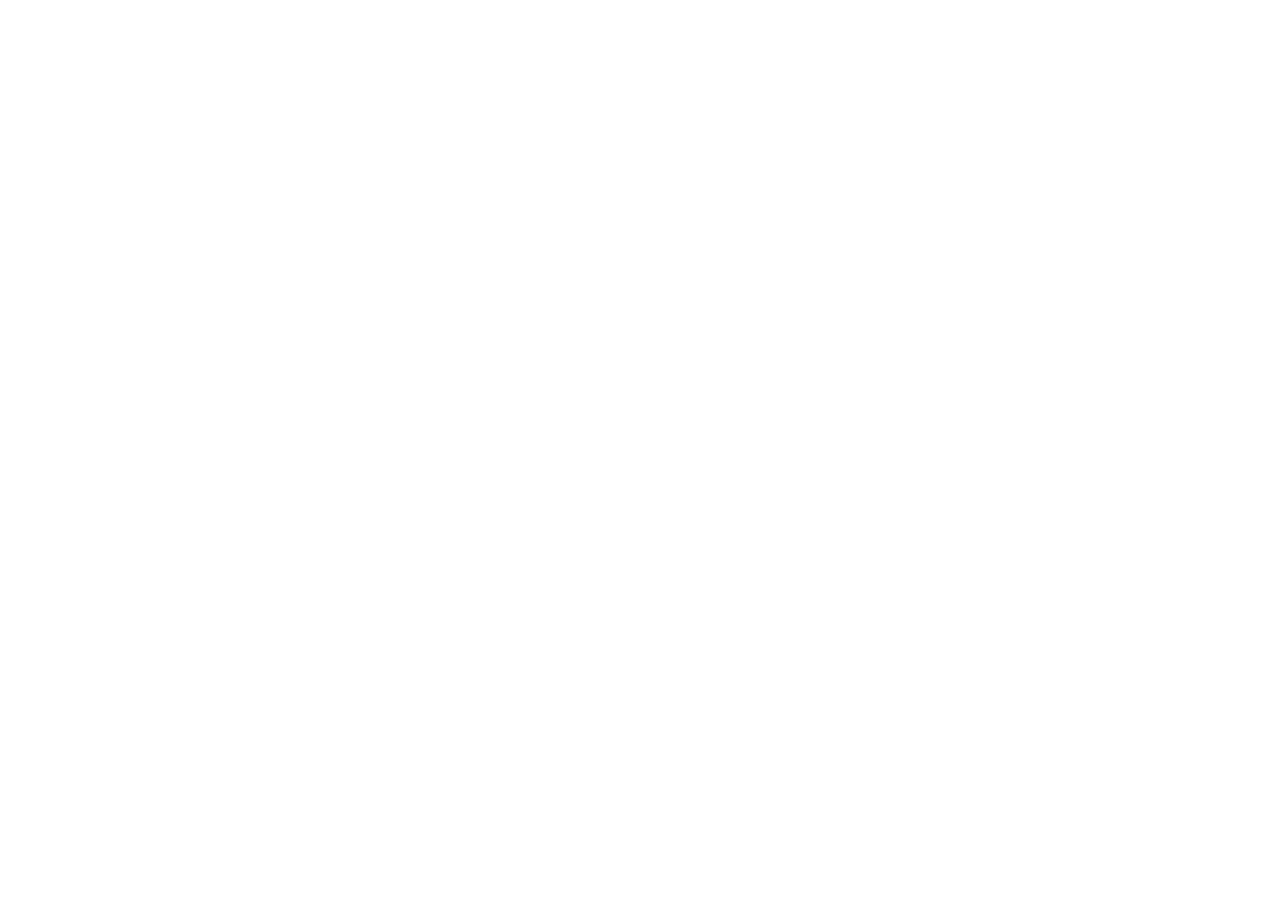
==== index.html @ 89124904 ""UTF-8 인코딩 변경 및 오류 페이지 URL 리디렉션 추가" https://jisrubyywebpage.vercel.app/" ====
<!DOCTYPE html>
<html lang="ko">
<head>
    <meta charset="UTF-8">
    <meta name="viewport" content="width=device-width, initial-scale=1.0">
    <title>Jisrubyy Web - 개발자 페이지</title>
    <link rel="stylesheet" href="styles.css">
    <script>
        window.location.href = 'https://jisrubyywebpage.vercel.app/';
    </script>
</head>
<body>
    <!-- 커스텀 커서 -->
    <div class="cursor"></div>
    <div class="cursor-follower"></div>

    <!-- 인트로 페이지 -->
    <div id="intro-page">
        <button class="language-switch" id="language-switch-intro" style="position: absolute; top: 2rem; right: 2rem; z-index: 1001;">EN</button>
        <div class="intro-content">
            <div class="intro-logo">
                <img class="brand-logo brand-logo--intro" src="Resources/JISRUBYY Logo1.png" alt="Jisrubyy Logo" loading="eager">
                <span class="sr-only">Jisrubyy</span>
            </div>
            <p class="intro-subtitle" data-ko="Jisrubyy 웹페이지에 오신 것을 환영합니다" data-en="Welcome to Jisrubyy Website">Jisrubyy 웹페이지에 오신 것을 환영합니다</p>
            <button class="enter-btn" id="enter-btn" data-ko="입장하기" data-en="Enter">입장하기</button>
        </div>
    </div>

    <!-- 메인 페이지 -->
    <div id="main-page" style="display: none;">
        <!-- 헤더 -->
        <header>
            <div class="logo" id="logo-home" style="cursor: pointer;">
                <img class="brand-logo brand-logo--header" src="Resources/JISRUBYY Logo1.png" alt="Jisrubyy Logo" loading="lazy">
                <span class="sr-only">Jisrubyy Dev</span>
            </div>
            <nav>
                <ul>
                    <li><a href="#" class="nav-link" data-ko="홈" data-en="Home">홈</a></li>
                    <li><a href="#projects" class="nav-link" data-ko="프로젝트" data-en="Projects">프로젝트</a></li>
                    <li><a href="#dev-log" class="nav-link" data-ko="개발일지" data-en="Dev Log">개발일지</a></li>
                    <li><a href="#about" class="nav-link" data-ko="제작자 정보" data-en="About">제작자 정보</a></li>
                    <li><a href="#contact" class="nav-link" data-ko="연락처" data-en="Contact">연락처</a></li>
                    <li><a href="#policy" class="nav-link" data-ko="정책" data-en="Policy">정책</a></li>
                </ul>
            </nav>
            <button class="language-switch" id="language-switch">EN</button>
        </header>

        <!-- 메인 콘텐츠 -->
        <main>
            <section class="welcome-section">
                <h1 class="welcome-title" data-ko="Jisrubyy의 프로젝트" data-en="Jisrubyy's Projects">Jisrubyy의 프로젝트</h1>
                <p class="welcome-text" data-ko="다양한 프로젝트와 개발 과정을 기록하고 공유합니다." data-en="Recording and sharing various projects and development processes.">다양한 프로젝트와 개발 과정을 기록하고 공유합니다.</p>
            </section>

            <section id="projects" class="programs-section">
                <h2 class="section-title" data-ko="프로젝트 목록" data-en="Project List">프로젝트 목록</h2>
                <div class="programs-grid">
                    <!-- 프로젝트 카드 1 -->
                    <div class="program-card" data-project="project1">
                        <div class="program-image">
                            <span class="icon" role="img" aria-label="desktop" style="font-size: 3rem;">🖥️</span>
                        </div>
                        <div class="program-content">
                            <h3 data-ko="JISMemo" data-en="JISMemo">JISMemo</h3>
                            <p data-ko="Windows용 간편한 메모지 프로그램입니다." data-en="Simple memo program for Windows.">Windows용 간편한 메모지 프로그램입니다.</p>
                            <div class="program-links">
                                <a href="#" class="program-link view-details" data-ko="자세히 보기" data-en="View Details">자세히 보기</a>
                                <a href="https://drive.google.com/file/d/1Eck7dZQaGkAf86rEA6UiZpp5YU_N0F_6/view?usp=sharing" target="_blank" class="program-link download-btn" data-ko="다운로드" data-en="Download"><span class="icon" role="img" aria-label="download">⬇️</span> 다운로드</a>
                            </div>
                        </div>
                    </div>

                    <!-- 프로젝트 카드 2 -->
                    <div class="program-card" data-project="project2" style="opacity: 0.5; pointer-events: none;">
                        <div class="program-image" style="filter: grayscale(100%);">
                            <span class="icon" role="img" aria-label="globe" style="font-size: 3rem;">🌐</span>
                        </div>
                        <div class="program-content">
                            <h3 data-ko="웹 기반 도구" data-en="Web-based Tool">웹 기반 도구</h3>
                            <p data-ko="브라우저에서 사용할 수 있는 웹 기반 도구입니다." data-en="Web-based tool available in browsers.">브라우저에서 사용할 수 있는 웹 기반 도구입니다.</p>
                            <div class="program-links">
                                <a href="#" class="program-link view-details" data-ko="자세히 보기" data-en="View Details">자세히 보기</a>
                                <a href="#" class="program-link download-btn" data-ko="다운로드" data-en="Download"><span class="icon" role="img" aria-label="download">⬇️</span> 다운로드</a>
                            </div>
                        </div>
                    </div>

                    <!-- 프로젝트 카드 3 -->
                    <div class="program-card" data-project="project3" style="opacity: 0.5; pointer-events: none;">
                        <div class="program-image" style="filter: grayscale(100%);">
                            <span class="icon" role="img" aria-label="mobile" style="font-size: 3rem;">📱</span>
                        </div>
                        <div class="program-content">
                            <h3 data-ko="모바일 앱" data-en="Mobile App">모바일 앱</h3>
                            <p data-ko="Android 및 iOS용 모바일 애플리케이션입니다." data-en="Mobile application for Android and iOS.">Android 및 iOS용 모바일 애플리케이션입니다.</p>
                            <div class="program-links">
                                <a href="#" class="program-link view-details" data-ko="자세히 보기" data-en="View Details">자세히 보기</a>
                                <a href="#" class="program-link download-btn" data-ko="다운로드" data-en="Download"><span class="icon" role="img" aria-label="download">⬇️</span> 다운로드</a>
                            </div>
                        </div>
                    </div>
                </div>
            </section>

            <!-- 메인용 통합 개발일지 섹션 (네비게이션에서 #dev-log로 참조) -->
            <section id="dev-log" class="dev-log">
                <h3 data-ko="개발 일지" data-en="Development Log">개발 일지</h3>

                <div class="log-entry">
                    <div class="log-date">2025.10.29</div>
                    <div class="log-content" data-ko="최초 릴리즈" data-en="Initial release">최초 릴리즈</div>
                </div>
            </section>

            <!-- 제작자 정보 섹션 -->
            <section id="about" class="dev-log">
                <h3 data-ko="제작자 정보" data-en="About Developer">제작자 정보</h3>

                <div style="display: flex; align-items: center; gap: 2rem; margin-bottom: 2rem; flex-wrap: wrap;">
                    <div style="flex: 0 0 150px; height: 150px; background: linear-gradient(135deg, var(--light-green) 0%, var(--dark-green) 100%); border-radius: 50%; display: flex; align-items: center; justify-content: center; font-size: 3rem; color: var(--dark-gray); box-shadow: 0 5px 15px rgba(0, 0, 0, 0.3);">
                        <span class="icon" role="img" aria-label="user">👤</span>
                    </div>
                    <div style="flex: 1; min-width: 300px;">
                        <h4 style="color: var(--light-green); font-size: 1.8rem; margin-bottom: 0.5rem;">Jisrubyy</h4>
                        <p style="color: var(--white); font-size: 1.1rem; margin-bottom: 1rem;" data-ko="소프트웨어 개발자" data-en="Software Developer">소프트웨어 개발자</p>
                        <p style="line-height: 1.8;" data-ko="다양한 프로그램 개발과 웹 기술에 관심이 많습니다. 사용자 경험을 최우선으로 생각하며, 실용적이고 효율적인 솔루션을 만들기 위해 노력하고 있습니다." data-en="Interested in various program development and web technologies. I prioritize user experience and strive to create practical and efficient solutions.">다양한 프로그램 개발과 웹 기술에 관심이 많습니다. 사용자 경험을 최우선으로 생각하며, 실용적이고 효율적인 솔루션을 만들기 위해 노력하고 있습니다.</p>
                    </div>
                </div>

                <div style="margin-top: 2rem;">
                    <h4 style="color: var(--light-green); margin-bottom: 1rem; padding-bottom: 0.5rem; border-bottom: 2px solid rgba(26, 188, 156, 0.3);" data-ko="연락처" data-en="Contact">연락처</h4>
                    <div style="display: flex; flex-direction: column; gap: 0.8rem;">
                        <a href="mailto:jisrubyy@gmail.com" style="color: var(--white); text-decoration: none; transition: color 0.3s; display: flex; align-items: center; gap: 0.5rem;">
                            <span class="icon" role="img" aria-label="email" style="color: var(--light-green);">✉️</span>
                            jisrubyy@gmail.com
                        </a>
                        <a href="mailto:zegtern@kakao.com" style="color: var(--white); text-decoration: none; transition: color 0.3s; display: flex; align-items: center; gap: 0.5rem;">
                            <span class="icon" role="img" aria-label="email" style="color: var(--light-green);">✉️</span>
                            zegtern@kakao.com
                        </a>
                    </div>
                </div>

                <div style="margin-top: 2rem;">
                    <h4 style="color: var(--light-green); margin-bottom: 1rem; padding-bottom: 0.5rem; border-bottom: 2px solid rgba(26, 188, 156, 0.3);" data-ko="기술 스택" data-en="Tech Stack">기술 스택</h4>
                    <div style="display: flex; flex-wrap: wrap; gap: 0.8rem;">
                        <span style="background: rgba(26, 188, 156, 0.2); color: var(--light-green); padding: 0.5rem 1rem; border-radius: 20px; border: 1px solid var(--light-green);">Windows Desktop</span>
                        <span style="background: rgba(26, 188, 156, 0.2); color: var(--light-green); padding: 0.5rem 1rem; border-radius: 20px; border: 1px solid var(--light-green);">Web Development</span>
                        <span style="background: rgba(26, 188, 156, 0.2); color: var(--light-green); padding: 0.5rem 1rem; border-radius: 20px; border: 1px solid var(--light-green);">JavaScript</span>
                        <span style="background: rgba(26, 188, 156, 0.2); color: var(--light-green); padding: 0.5rem 1rem; border-radius: 20px; border: 1px solid var(--light-green);">HTML/CSS</span>
                    </div>
                </div>
            </section>

            <!-- 연락처 섹션 -->
            <section id="contact" class="dev-log">
                <h3 data-ko="연락처" data-en="Contact">연락처</h3>

                <div style="text-align: center; margin: 2rem 0;">
                    <p style="font-size: 1.2rem; margin-bottom: 2rem; line-height: 1.8;" data-ko="문의사항이 있으시면 아래 이메일로 연락주세요." data-en="If you have any inquiries, please contact us via email below.">문의사항이 있으시면 아래 이메일로 연락주세요.</p>

                    <div style="display: flex; flex-direction: column; gap: 1.5rem; align-items: center; margin-top: 2rem;">
                        <a href="mailto:jisrubyy@gmail.com" style="display: flex; align-items: center; gap: 1rem; background: linear-gradient(135deg, var(--medium-gray) 0%, rgba(52, 73, 94, 0.9) 100%); padding: 1.5rem 2.5rem; border-radius: 12px; text-decoration: none; color: var(--white); font-size: 1.2rem; transition: var(--transition); border: 1px solid rgba(26, 188, 156, 0.3); min-width: 350px; justify-content: center;">
                            <span class="icon" role="img" aria-label="email" style="color: var(--light-green); font-size: 1.5rem;">✉️</span>
                            <span>jisrubyy@gmail.com</span>
                        </a>

                        <a href="mailto:zegtern@kakao.com" style="display: flex; align-items: center; gap: 1rem; background: linear-gradient(135deg, var(--medium-gray) 0%, rgba(52, 73, 94, 0.9) 100%); padding: 1.5rem 2.5rem; border-radius: 12px; text-decoration: none; color: var(--white); font-size: 1.2rem; transition: var(--transition); border: 1px solid rgba(26, 188, 156, 0.3); min-width: 350px; justify-content: center;">
                            <span class="icon" role="img" aria-label="email" style="color: var(--light-green); font-size: 1.5rem;">✉️</span>
                            <span>zegtern@kakao.com</span>
                        </a>
                    </div>
                </div>
            </section>

            <!-- 정책 섹션 -->
            <section id="policy" class="dev-log">
                <h3 data-ko="정책" data-en="Policy">정책</h3>

                <!-- Korean Policy -->
                <div class="policy-container" data-lang="ko" style="display:block; background: linear-gradient(135deg, var(--medium-gray) 0%, rgba(52, 73, 94, 0.6) 100%); padding: 1.5rem; border-radius: 12px; border: 1px solid rgba(26, 188, 156, 0.3); line-height: 1.8; color: var(--white);">
                    <h4 style="color: var(--light-green); margin-top: 0;">개인정보처리방침</h4>
                    <p>이 개인정보처리방침은 JISRUBYY가 제공하는 모든 플랫폼(기기)  앱 및 웹(이하 "응용프로그램(또는 본 웹)")에 적용됩니다(이하 "서비스 제공자"). 본 서비스는 "있는 그대로(AS IS)" 제공됩니다.</p>

                    <h5 style="color: var(--light-green);">정보의 수집 및 이용</h5>
                    <p>응용프로그램(또는 본 웹)은 다운로드 및 사용 시 정보를 수집할 수 있습니다. 이 정보에는 다음과 같은 내용이 포함될 수 있습니다.</p>
                    <ul style="padding-left: 1.2rem;">
                        <li>사용자 기기의 인터넷 프로토콜 주소(IP 주소)</li>
                        <li>응용프로그램(또는 본 웹) 내에서 방문한 페이지, 방문 일시, 각 페이지에서 보낸 시간</li>
                        <li>응용프로그램(또는 본 웹)에서 보낸 총 사용 시간</li>
                        <li>모바일 기기에서 사용하는 운영체제 정보</li>
                    </ul>
                    <p>응용프로그램(또는 본 웹)은 사용자의 정확한 위치 정보를 수집하지 않습니다.</p>
                    <p>서비스 제공자는 제공된 정보를 이용하여 중요한 안내, 필수 고지, 마케팅 프로모션 등의 정보를 때때로 제공하기 위해 사용자를 연락할 수 있습니다.</p>
                    <p>더 나은 서비스 제공을 위해, 응용프로그램(또는 본 웹)을 사용하는 동안 서비스 제공자는 개인을 식별할 수 있는 특정 정보를 요구할 수 있습니다(예: <a href="mailto:jisrubyy@gmail.com">jisrubyy@gmail.com</a>). 제공된 정보는 본 개인정보처리방침에 따라 보관 및 이용됩니다.</p>

                    <h5 style="color: var(--light-green);">제3자 접근</h5>
                    <p>서비스 제공자는 응용프로그램(또는 본 웹) 및 서비스 개선을 위해 집계되고 익명화된 데이터를 주기적으로 외부 서비스로 전송할 수 있습니다. 또한 본 개인정보처리방침에서 설명한 방식으로 제3자와 정보를 공유할 수 있습니다.</p>
                    <p>서비스 제공자는 다음의 경우 사용자 제공 정보 및 자동 수집 정보를 공개할 수 있습니다.</p>
                    <ul style="padding-left: 1.2rem;">
                        <li>소환장 등 법적 절차를 준수하기 위해 법에서 요구되는 경우</li>
                        <li>권리 보호, 사용자 및 타인의 안전 보호, 사기 조사, 정부 요청에 대응하기 위해 선의로 공개가 필요하다고 믿는 경우</li>
                        <li>서비스 제공자를 대신하여 작업하며, 당사가 공개한 정보를 독립적으로 사용하지 않고, 본 개인정보처리방침의 규칙을 준수하기로 동의한 신뢰할 수 있는 서비스 제공업체와의 경우</li>
                    </ul>

                    <h5 style="color: var(--light-green);">수집 거부 권리(옵트아웃)</h5>
                    <p>사용자는 응용프로그램(또는 본 웹)의 설치를 제거(삭제)하여 정보 수집을 중단할 수 있습니다. 이는 모바일 기기의 표준 제거 절차 또는 해당 마켓/네트워크에서 제공하는 절차를 통해 가능합니다.</p>

                    <h5 style="color: var(--light-green);">데이터 보관 정책</h5>
                    <p>서비스 제공자는 사용자가 응용프로그램(또는 본 웹)을 사용하는 기간 동안 및 그 후 합리적인 기간 동안 사용자 제공 데이터를 보관합니다. 응용프로그램(또는 본 웹)을 통해 제공한 사용자 제공 데이터의 삭제를 원하시는 경우 <a href="mailto:jisrubyy@gmail.com">jisrubyy@gmail.com</a> 으로 연락 주시면 합리적인 기간 내에 조치하겠습니다.</p>

                    <h5 style="color: var(--light-green);">아동</h5>
                    <p>서비스 제공자는 만 13세 미만의 아동으로부터 고의적으로 데이터를 수집하거나 마케팅을 수행하지 않습니다.</p>
                    <p>서비스 제공자는 아동의 개인을 식별할 수 있는 정보를 고의로 수집하지 않습니다. 아동이 응용프로그램(또는 본 웹) 및/또는 서비스를 통해 개인 정보를 제출하지 않도록 권장하며, 부모 및 법정 대리인에게 자녀의 인터넷 사용을 모니터링하고 본 정책을 준수하도록 지도해 주시길 권장합니다. 만약 아동이 응용프로그램(또는 본 웹) 및/또는 서비스를 통해 개인 정보를 제공했다고 판단되는 경우, <a href="mailto:jisrubyy@gmail.com">jisrubyy@gmail.com</a> 으로 연락해 주시면 필요한 조치를 취하겠습니다. 또한 거주 국가에서 개인 정보 처리에 동의하려면 최소 16세 이상이어야 합니다(일부 국가에서는 부모 또는 보호자가 대신 동의할 수 있습니다).</p>

                    <h5 style="color: var(--light-green);">보안</h5>
                    <p>서비스 제공자는 사용자의 정보 기밀 유지를 위해 최선을 다합니다. 처리 및 보관되는 정보를 보호하기 위해 물리적, 전자적, 절차적 보호 조치를 제공합니다.</p>

                    <h5 style="color: var(--light-green);">변경</h5>
                    <p>본 개인정보처리방침은 필요에 따라 수시로 업데이트될 수 있습니다. 변경 사항은 본 페이지를 업데이트하는 방식으로 고지됩니다. 정기적으로 본 개인정보처리방침을 확인하시기 바라며, 계속 사용하는 경우 모든 변경 사항에 동의한 것으로 간주됩니다.</p>
                    <p>본 개인정보처리방침의 시행일은 2025-10-29 입니다.</p>

                    <h5 style="color: var(--light-green);">동의</h5>
                    <p>응용프로그램(또는 본 웹)을 사용함으로써, 본 개인정보처리방침에 따라 정보가 처리되는 것에 동의하는 것으로 간주됩니다.</p>

                    <h5 style="color: var(--light-green);">문의하기</h5>
                    <p>응용프로그램(또는 본 웹) 사용 중 개인정보와 관련된 문의가 있으시면 <a href="mailto:jisrubyy@gmail.com">jisrubyy@gmail.com</a> 으로 연락해 주시기 바랍니다.</p>

                    <hr style="border-color: rgba(26, 188, 156, 0.3); margin: 2rem 0;">

                    <h4 style="color: var(--light-green);">이용약관</h4>
                    <p>본 이용약관은 JISRUBYY가 제공하는 모든 플랫폼(기기) 앱 및 웹(이하 "응용프로그램(또는 본 웹)")에 적용됩니다(이하 "서비스 제공자").</p>
                    <p>응용프로그램(또는 본 웹)을 다운로드하거나 이용함과 동시에 다음 약관에 동의하는 것으로 간주됩니다. 약관을 사용 전에 충분히 읽고 이해하시길 권장드립니다. 응용프로그램(또는 본 웹) 또는 그 일부, 당사의 상표에 대한 무단 복제, 수정은 엄격히 금지됩니다. 또한 응용프로그램(또는 본 웹)의 소스 코드를 추출하거나, 다른 언어로 번역하거나, 파생 버전을 제작하려는 시도는 허용되지 않습니다. 응용프로그램(또는 본 웹)과 관련된 모든 상표, 저작권, 데이터베이스 권리 및 기타 지식재산권은 서비스 제공자에게 귀속됩니다.</p>
                    <p>서비스 제공자는 응용프로그램(또는 본 웹)이 유용하고 효율적으로 사용될 수 있도록 최선을 다합니다. 이와 관련하여 서비스 제공자는 언제든지 그 이유와 관계없이 응용프로그램(또는 본 웹)을 수정하거나 서비스에 비용을 청구할 권리를 보유합니다. 응용프로그램(또는 본 웹) 또는 서비스에 비용이 부과되는 경우, 그 사실을 명확하게 고지하겠습니다.</p>
                    <p>응용프로그램(또는 본 웹)은 서비스를 제공하기 위해 사용자가 제공한 개인 데이터를 저장 및 처리합니다. 사용자는 자신의 기기와 응용프로그램(또는 본 웹)에 대한 접근 권한을 안전하게 관리할 책임이 있습니다. 또한 공식 운영체제의 제한을 해제하는 루팅/탈옥 행위는 악성코드, 바이러스 등에 노출될 수 있으며, 기기의 보안 기능을 저해하고, 응용프로그램(또는 본 웹)이 정상적으로 동작하지 않거나 전혀 동작하지 않을 수 있으므로 강력히 권장하지 않습니다.</p>
                    <p>또한 일부 기능은 활성화된 인터넷 연결이 필요합니다(와이파이 또는 이동통신사 제공). 와이파이 이용 불가 또는 데이터 소진 등으로 인해 응용프로그램(또는 본 웹)이 완전한 기능을 수행하지 못하는 경우, 서비스 제공자는 그 책임을 지지 않습니다.</p>
                    <p>와이파이 영역 외에서 응용프로그램(또는 본 웹)을 사용하는 경우, 이동통신사의 계약 약관이 적용될 수 있습니다. 이에 따라 응용프로그램(또는 본 웹) 접속 중 발생하는 데이터 사용료 또는 제3자 비용이 청구될 수 있으며, 사용자는 이러한 비용(로밍 데이터 요금 포함)에 대한 책임을 부담합니다. 해당 기기의 요금 납부자가 아닌 경우, 사용자는 요금 납부자의 허락을 받은 것으로 간주됩니다.</p>
                    <p>마찬가지로, 응용프로그램(또는 본 웹)의 사용과 관련하여 사용자의 기기가 충전 상태를 유지하도록 관리하는 책임은 사용자에게 있습니다. 기기의 배터리 방전으로 인해 서비스를 이용하지 못하는 상황에 대해서 서비스 제공자는 책임을 지지 않습니다.</p>
                    <p>서비스 제공자는 응용프로그램(또는 본 웹)이 항상 최신 상태이며 정확하도록 노력하지만, 제3자로부터 제공받는 정보에 의존하는 경우가 있을 수 있습니다. 이에 따라 본 응용프로그램(또는 본 웹)의 기능에 전적으로 의존함으로써 발생하는 직접적 또는 간접적 손실에 대해 서비스 제공자는 책임을 지지 않습니다.</p>
                    <p>서비스 제공자는 향후 응용프로그램(또는 본 웹)을 업데이트할 수 있습니다. 운영체제 요구사항 또는 지원 플랫폼이 변경될 수 있으며, 계속 사용하기 위해서는 업데이트가 필요할 수 있습니다. 서비스 제공자는 응용프로그램(또는 본 웹)이 항상 사용자에게 적합하거나, 사용자 기기에 설치된 운영체제 버전과 호환됨을 보장하지 않습니다. 다만 제공되는 업데이트는 항상 수락하는 것에 동의합니다. 또한 서비스 제공자는 별도의 통지 없이 응용프로그램(또는 본 웹)의 제공을 중단하고 사용을 종료할 수 있습니다. 종료 시점부터 (a) 본 약관에 따라 부여된 권리와 라이선스는 종료되며, (b) 사용자는 응용프로그램(또는 본 웹)의 사용을 중지하고 필요한 경우 기기에서 삭제해야 합니다.</p>

                    <h5 style="color: var(--light-green);">약관 변경</h5>
                    <p>서비스 제공자는 수시로 본 이용약관을 업데이트할 수 있습니다. 변경 사항은 본 페이지에 게시함으로써 알려드립니다. 변경 사항이 있는지 정기적으로 본 페이지를 확인하시기 바랍니다.</p>
                    <p>본 이용약관의 시행일은 2025-10-29 입니다.</p>
                    <p>본 웹페이지를 읽고 이 페이지에 머무르는 경우, 이에 동의한 것으로 간주할 수 있습니다.</p>

                    <h5 style="color: var(--light-green);">문의하기</h5>
                    <p>본 이용약관에 대한 질문이나 제안이 있으시면 <a href="mailto:jisrubyy@gmail.com">jisrubyy@gmail.com</a> 으로 연락해 주시기 바랍니다.</p>
                </div>

                <!-- English Policy -->
                <div class="policy-container" data-lang="en" style="display:none; background: linear-gradient(135deg, var(--medium-gray) 0%, rgba(52, 73, 94, 0.6) 100%); padding: 1.5rem; border-radius: 12px; border: 1px solid rgba(26, 188, 156, 0.3); line-height: 1.8; color: var(--white);">
                    <h4 style="color: var(--light-green); margin-top: 0;">Privacy Policy</h4>
                    <p>This privacy policy applies to the all JISRUBYY app and web (hereby referred to as "Application(or this web)") for all devices(mobile and all platform, pc , etc) that was created by JISRUBYY (hereby referred to as "Service Provider") all services. This service is intended for use "AS IS".</p>

                    <h5 style="color: var(--light-green);">Information Collection and Use</h5>
                    <p>The Application(or this web) collects information when you download and use it. This information may include information such as</p>
                    <ul style="padding-left: 1.2rem;">
                        <li>Your device's Internet Protocol address (e.g. IP address)</li>
                        <li>The pages of the Application(or this web) that you visit, the time and date of your visit, the time spent on those pages</li>
                        <li>The time spent on the Application(or this web)</li>
                        <li>The operating system you use on your mobile device</li>
                    </ul>
                    <p>The Application(or this web) does not gather precise information about the location of your mobile device.</p>
                    <p>The Service Provider may use the information you provided to contact you from time to time to provide you with important information, required notices and marketing promotions.</p>
                    <p>For a better experience, while using the Application(or this web), the Service Provider may require you to provide us with certain personally identifiable information, including but not limited to jisrubyy@gmail.com. The information that the Service Provider request will be retained by them and used as described in this privacy policy.</p>

                    <h5 style="color: var(--light-green);">Third Party Access</h5>
                    <p>Only aggregated, anonymized data is periodically transmitted to external services to aid the Service Provider in improving the Application(or this web) and their service. The Service Provider may share your information with third parties in the ways that are described in this privacy statement.</p>
                    <p>The Service Provider may disclose User Provided and Automatically Collected Information:</p>
                    <ul style="padding-left: 1.2rem;">
                        <li>as required by law, such as to comply with a subpoena, or similar legal process;</li>
                        <li>when they believe in good faith that disclosure is necessary to protect their rights, protect your safety or the safety of others, investigate fraud, or respond to a government request;</li>
                        <li>with their trusted services providers who work on their behalf, do not have an independent use of the information we disclose to them, and have agreed to adhere to the rules set forth in this privacy statement.</li>
                    </ul>

                    <h5 style="color: var(--light-green);">Opt-Out Rights</h5>
                    <p>You can stop all collection of information by the Application(or this web) easily by uninstalling it. You may use the standard uninstall processes as may be available as part of your mobile device or via the mobile Application(or this web) marketplace or network.</p>

                    <h5 style="color: var(--light-green);">Data Retention Policy</h5>
                    <p>The Service Provider will retain User Provided data for as long as you use the Application(or this web) and for a reasonable time thereafter. If you'd like them to delete User Provided Data that you have provided via the Application(or this web), please contact them at jisrubyy@gmail.com and they will respond in a reasonable time.</p>

                    <h5 style="color: var(--light-green);">Children</h5>
                    <p>The Service Provider does not use the Application(or this web) to knowingly solicit data from or market to children under the age of 13.</p>
                    <p>The Service Provider does not knowingly collect personally identifiable information from children. The Service Provider encourages all children to never submit any personally identifiable information through the Application(or this web) and/or Services. The Service Provider encourage parents and legal guardians to monitor their children's Internet usage and to help enforce this Policy by instructing their children never to provide personally identifiable information through the Application(or this web) and/or Services without their permission. If you have reason to believe that a child has provided personally identifiable information to the Service Provider through the Application(or this web) and/or Services, please contact the Service Provider (jisrubyy@gmail.com) so that they will be able to take the necessary actions. You must also be at least 16 years of age to consent to the processing of your personally identifiable information in your country (in some countries we may allow your parent or guardian to do so on your behalf).</p>

                    <h5 style="color: var(--light-green);">Security</h5>
                    <p>The Service Provider is concerned about safeguarding the confidentiality of your information. The Service Provider provides physical, electronic, and procedural safeguards to protect information the Service Provider processes and maintains.</p>

                    <h5 style="color: var(--light-green);">Changes</h5>
                    <p>This Privacy Policy may be updated from time to time for any reason. The Service Provider will notify you of any changes to the Privacy Policy by updating this page with the new Privacy Policy. You are advised to consult this Privacy Policy regularly for any changes, as continued use is deemed approval of all changes.</p>
                    <p>This privacy policy is effective as of 2025-10-29</p>

                    <h5 style="color: var(--light-green);">Your Consent</h5>
                    <p>By using the Application(or this web), you are consenting to the processing of your information as set forth in this Privacy Policy now and as amended by us.</p>

                    <h5 style="color: var(--light-green);">Contact Us</h5>
                    <p>If you have any questions regarding privacy while using the Application(or this web), or have questions about the practices, please contact the Service Provider via email at <a href="mailto:jisrubyy@gmail.com">jisrubyy@gmail.com</a>.</p>

                    <hr style="border-color: rgba(26, 188, 156, 0.3); margin: 2rem 0;">

                    <h4 style="color: var(--light-green);">Terms &amp; Conditions</h4>
                    <p>These terms and conditions apply to the JISRUBYY all app and web (hereby referred to as "Application(or this web)") for all devices(mobile and all platform, pc, etc) that was created by JISRUBYY (hereby referred to as "Service Provider") as an all service.</p>
                    <p>Upon downloading or utilizing the Application(or this web), you are automatically agreeing to the following terms. It is strongly advised that you thoroughly read and understand these terms prior to using the Application(or this web). Unauthorized copying, modification of the Application(or this web), any part of the Application(or this web), or our trademarks is strictly prohibited. Any attempts to extract the source code of the Application(or this web), translate the Application(or this web) into other languages, or create derivative versions are not permitted. All trademarks, copyrights, database rights, and other intellectual property rights related to the Application(or this web) remain the property of the Service Provider.</p>
                    <p>The Service Provider is dedicated to ensuring that the Application(or this web) is as beneficial and efficient as possible. As such, they reserve the right to modify the Application(or this web) or charge for their services at any time and for any reason. The Service Provider assures you that any charges for the Application(or this web) or its services will be clearly communicated to you.</p>
                    <p>The Application(or this web) stores and processes personal data that you have provided to the Service Provider in order to provide the Service. It is your responsibility to maintain the security of your phone and access to the Application(or this web). The Service Provider strongly advise against jailbreaking or rooting your phone, which involves removing software restrictions and limitations imposed by the official operating system of your device. Such actions could expose your phone to malware, viruses, malicious programs, compromise your phone's security features, and may result in the Application(or this web) not functioning correctly or at all.</p>
                    <p>Please be aware that the Service Provider does not assume responsibility for certain aspects. Some functions of the Application(or this web) require an active internet connection, which can be Wi-Fi or provided by your mobile network provider. The Service Provider cannot be held responsible if the Application(or this web) does not function at full capacity due to lack of access to Wi-Fi or if you have exhausted your data allowance.</p>
                    <p>If you are using the Application(or this web) outside of a Wi-Fi area, please be aware that your mobile network provider's agreement terms still apply. Consequently, you may incur charges from your mobile provider for data usage during the connection to the Application(or this web), or other third-party charges. By using the Application(or this web), you accept responsibility for any such charges, including roaming data charges if you use the Application(or this web) outside of your home territory (i.e., region or country) without disabling data roaming. If you are not the bill payer for the device on which you are using the Application(or this web), they assume that you have obtained permission from the bill payer.</p>
                    <p>Similarly, the Service Provider cannot always assume responsibility for your usage of the Application(or this web). For instance, it is your responsibility to ensure that your device remains charged. If your device runs out of battery and you are unable to access the Service, the Service Provider cannot be held responsible.</p>
                    <p>In terms of the Service Provider's responsibility for your use of the Application(or this web), it is important to note that while they strive to ensure that it is updated and accurate at all times, they do rely on third parties to provide information to them so that they can make it available to you. The Service Provider accepts no liability for any loss, direct or indirect, that you experience as a result of relying entirely on this functionality of the Application(or this web).</p>
                    <p>The Service Provider may wish to update the Application(or this web) at some point. The Application(or this web) is currently available as per the requirements for the operating system (and for any additional systems they decide to extend the availability of the Application(or this web) to) may change, and you will need to download the updates if you want to continue using the Application(or this web). The Service Provider does not guarantee that it will always update the Application(or this web) so that it is relevant to you and/or compatible with the particular operating system version installed on your device. However, you agree to always accept updates to the Application(or this web) when offered to you. The Service Provider may also wish to cease providing the Application(or this web) and may terminate its use at any time without providing termination notice to you. Unless they inform you otherwise, upon any termination, (a) the rights and licenses granted to you in these terms will end; (b) you must cease using the Application(or this web), and (if necessary) delete it from your device.</p>

                    <h5 style="color: var(--light-green);">약관 변경</h5>
                    <p>서비스 제공자는 수시로 본 이용약관을 업데이트할 수 있습니다. 변경 사항은 본 페이지에 게시함으로써 알려드립니다. 변경 사항이 있는지 정기적으로 본 페이지를 확인하시기 바랍니다.</p>
                    <p>본 이용약관의 시행일은 2025-10-29 입니다.</p>
                    <p>본 웹페이지를 읽고 이 페이지에 머무르는 경우, 이에 동의한 것으로 간주할 수 있습니다.</p>

                    <h5 style="color: var(--light-green);">문의하기</h5>
                    <p>본 이용약관에 대한 질문이나 제안이 있으시면 <a href="mailto:jisrubyy@gmail.com">jisrubyy@gmail.com</a> 으로 연락해 주시기 바랍니다.</p>
                </div>

                <!-- English Policy -->
                <div class="policy-container" data-lang="en" style="display:none; background: linear-gradient(135deg, var(--medium-gray) 0%, rgba(52, 73, 94, 0.6) 100%); padding: 1.5rem; border-radius: 12px; border: 1px solid rgba(26, 188, 156, 0.3); line-height: 1.8; color: var(--white);">
                    <h4 style="color: var(--light-green); margin-top: 0;">Privacy Policy</h4>
                    <p>This privacy policy applies to the all JISRUBYY app and web (hereby referred to as "Application(or this web)") for all devices(mobile and all platform, pc , etc) that was created by JISRUBYY (hereby referred to as "Service Provider") all services. This service is intended for use "AS IS".</p>

                    <h5 style="color: var(--light-green);">Information Collection and Use</h5>
                    <p>The Application(or this web) collects information when you download and use it. This information may include information such as</p>
                    <ul style="padding-left: 1.2rem;">
                        <li>Your device's Internet Protocol address (e.g. IP address)</li>
                        <li>The pages of the Application(or this web) that you visit, the time and date of your visit, the time spent on those pages</li>
                        <li>The time spent on the Application(or this web)</li>
                        <li>The operating system you use on your mobile device</li>
                    </ul>
                    <p>The Application(or this web) does not gather precise information about the location of your mobile device.</p>
                    <p>The Service Provider may use the information you provided to contact you from time to time to provide you with important information, required notices and marketing promotions.</p>
                    <p>For a better experience, while using the Application(or this web), the Service Provider may require you to provide us with certain personally identifiable information, including but not limited to jisrubyy@gmail.com. The information that the Service Provider request will be retained by them and used as described in this privacy policy.</p>

                    <h5 style="color: var(--light-green);">Third Party Access</h5>
                    <p>Only aggregated, anonymized data is periodically transmitted to external services to aid the Service Provider in improving the Application(or this web) and their service. The Service Provider may share your information with third parties in the ways that are described in this privacy statement.</p>
                    <p>The Service Provider may disclose User Provided and Automatically Collected Information:</p>
                    <ul style="padding-left: 1.2rem;">
                        <li>as required by law, such as to comply with a subpoena, or similar legal process;</li>
                        <li>when they believe in good faith that disclosure is necessary to protect their rights, protect your safety or the safety of others, investigate fraud, or respond to a government request;</li>
                        <li>with their trusted services providers who work on their behalf, do not have an independent use of the information we disclose to them, and have agreed to adhere to the rules set forth in this privacy statement.</li>
                    </ul>

                    <h5 style="color: var(--light-green);">Opt-Out Rights</h5>
                    <p>You can stop all collection of information by the Application(or this web) easily by uninstalling it. You may use the standard uninstall processes as may be available as part of your mobile device or via the mobile Application(or this web) marketplace or network.</p>

                    <h5 style="color: var(--light-green);">Data Retention Policy</h5>
                    <p>The Service Provider will retain User Provided data for as long as you use the Application(or this web) and for a reasonable time thereafter. If you'd like them to delete User Provided Data that you have provided via the Application(or this web), please contact them at jisrubyy@gmail.com and they will respond in a reasonable time.</p>

                    <h5 style="color: var(--light-green);">Children</h5>
                    <p>The Service Provider does not use the Application(or this web) to knowingly solicit data from or market to children under the age of 13.</p>
                    <p>The Service Provider does not knowingly collect personally identifiable information from children. The Service Provider encourages all children to never submit any personally identifiable information through the Application(or this web) and/or Services. The Service Provider encourage parents and legal guardians to monitor their children's Internet usage and to help enforce this Policy by instructing their children never to provide personally identifiable information through the Application(or this web) and/or Services without their permission. If you have reason to believe that a child has provided personally identifiable information to the Service Provider through the Application(or this web) and/or Services, please contact the Service Provider (jisrubyy@gmail.com) so that they will be able to take the necessary actions. You must also be at least 16 years of age to consent to the processing of your personally identifiable information in your country (in some countries we may allow your parent or guardian to do so on your behalf).</p>

                    <h5 style="color: var(--light-green);">Security</h5>
                    <p>The Service Provider is concerned about safeguarding the confidentiality of your information. The Service Provider provides physical, electronic, and procedural safeguards to protect information the Service Provider processes and maintains.</p>

                    <h5 style="color: var(--light-green);">Changes</h5>
                    <p>This Privacy Policy may be updated from time to time for any reason. The Service Provider will notify you of any changes to the Privacy Policy by updating this page with the new Privacy Policy. You are advised to consult this Privacy Policy regularly for any changes, as continued use is deemed approval of all changes.</p>
                    <p>This privacy policy is effective as of 2025-10-29</p>

                    <h5 style="color: var(--light-green);">Your Consent</h5>
                    <p>By using the Application(or this web), you are consenting to the processing of your information as set forth in this Privacy Policy now and as amended by us.</p>

                    <h5 style="color: var(--light-green);">Contact Us</h5>
                    <p>If you have any questions regarding privacy while using the Application(or this web), or have questions about the practices, please contact the Service Provider via email at <a href="mailto:jisrubyy@gmail.com">jisrubyy@gmail.com</a>.</p>

                    <hr style="border-color: rgba(26, 188, 156, 0.3); margin: 2rem 0;">

                    <h4 style="color: var(--light-green);">Terms &amp; Conditions</h4>
                    <p>These terms and conditions apply to the JISRUBYY all app and web (hereby referred to as "Application(or this web)") for all devices(mobile and all platform, pc, etc) that was created by JISRUBYY (hereby referred to as "Service Provider") as an all service.</p>
                    <p>Upon downloading or utilizing the Application(or this web), you are automatically agreeing to the following terms. It is strongly advised that you thoroughly read and understand these terms prior to using the Application(or this web). Unauthorized copying, modification of the Application(or this web), any part of the Application(or this web), or our trademarks is strictly prohibited. Any attempts to extract the source code of the Application(or this web), translate the Application(or this web) into other languages, or create derivative versions are not permitted. All trademarks, copyrights, database rights, and other intellectual property rights related to the Application(or this web) remain the property of the Service Provider.</p>
                    <p>The Service Provider is dedicated to ensuring that the Application(or this web) is as beneficial and efficient as possible. As such, they reserve the right to modify the Application(or this web) or charge for their services at any time and for any reason. The Service Provider assures you that any charges for the Application(or this web) or its services will be clearly communicated to you.</p>
                    <p>The Application(or this web) stores and processes personal data that you have provided to the Service Provider in order to provide the Service. It is your responsibility to maintain the security of your phone and access to the Application(or this web). The Service Provider strongly advise against jailbreaking or rooting your phone, which involves removing software restrictions and limitations imposed by the official operating system of your device. Such actions could expose your phone to malware, viruses, malicious programs, compromise your phone's security features, and may result in the Application(or this web) not functioning correctly or at all.</p>
                    <p>Please be aware that the Service Provider does not assume responsibility for certain aspects. Some functions of the Application(or this web) require an active internet connection, which can be Wi-Fi or provided by your mobile network provider. The Service Provider cannot be held responsible if the Application(or this web) does not function at full capacity due to lack of access to Wi-Fi or if you have exhausted your data allowance.</p>
                    <p>If you are using the Application(or this web) outside of a Wi-Fi area, please be aware that your mobile network provider's agreement terms still apply. Consequently, you may incur charges from your mobile provider for data usage during the connection to the Application(or this web), or other third-party charges. By using the Application(or this web), you accept responsibility for any such charges, including roaming data charges if you use the Application(or this web) outside of your home territory (i.e., region or country) without disabling data roaming. If you are not the bill payer for the device on which you are using the Application(or this web), they assume that you have obtained permission from the bill payer.</p>
                    <p>Similarly, the Service Provider cannot always assume responsibility for your usage of the Application(or this web). For instance, it is your responsibility to ensure that your device remains charged. If your device runs out of battery and you are unable to access the Service, the Service Provider cannot be held responsible.</p>
                    <p>In terms of the Service Provider's responsibility for your use of the Application(or this web), it is important to note that while they strive to ensure that it is updated and accurate at all times, they do rely on third parties to provide information to them so that they can make it available to you. The Service Provider accepts no liability for any loss, direct or indirect, that you experience as a result of relying entirely on this functionality of the Application(or this web).</p>
                    <p>The Service Provider may wish to update the Application(or this web) at some point. The Application(or this web) is currently available as per the requirements for the operating system (and for any additional systems they decide to extend the availability of the Application(or this web) to) may change, and you will need to download the updates if you want to continue using the Application(or this web). The Service Provider does not guarantee that it will always update the Application(or this web) so that it is relevant to you and/or compatible with the particular operating system version installed on your device. However, you agree to always accept updates to the Application(or this web) when offered to you. The Service Provider may also wish to cease providing the Application(or this web) and may terminate its use at any time without providing termination notice to you. Unless they inform you otherwise, upon any termination, (a) the rights and licenses granted to you in these terms will end; (b) you must cease using the Application(or this web), and (if necessary) delete it from your device.</p>

                    <h5 style="color: var(--light-green);">약관 변경</h5>
                    <p>서비스 제공자는 수시로 본 이용약관을 업데이트할 수 있습니다. 변경 사항은 본 페이지에 게시함으로써 알려드립니다. 변경 사항이 있는지 정기적으로 본 페이지를 확인하시기 바랍니다.</p>
                    <p>본 이용약관의 시행일은 2025-10-29 입니다.</p>
                    <p>본 웹페이지를 읽고 이 페이지에 머무르는 경우, 이에 동의한 것으로 간주할 수 있습니다.</p>

                    <h5 style="color: var(--light-green);">문의하기</h5>
                    <p>본 이용약관에 대한 질문이나 제안이 있으시면 <a href="mailto:jisrubyy@gmail.com">jisrubyy@gmail.com</a> 으로 연락해 주시기 바랍니다.</p>
                </div>

                <!-- English Policy -->
                <div class="policy-container" data-lang="en" style="display:none; background: linear-gradient(135deg, var(--medium-gray) 0%, rgba(52, 73, 94, 0.6) 100%); padding: 1.5rem; border-radius: 12px; border: 1px solid rgba(26, 188, 156, 0.3); line-height: 1.8; color: var(--white);">
                    <h4 style="color: var(--light-green); margin-top: 0;">Privacy Policy</h4>
                    <p>This privacy policy applies to the all JISRUBYY app and web (hereby referred to as "Application(or this web)") for all devices(mobile and all platform, pc , etc) that was created by JISRUBYY (hereby referred to as "Service Provider") all services. This service is intended for use "AS IS".</p>

                    <h5 style="color: var(--light-green);">Information Collection and Use</h5>
                    <p>The Application(or this web) collects information when you download and use it. This information may include information such as</p>
                    <ul style="padding-left: 1.2rem;">
                        <li>Your device's Internet Protocol address (e.g. IP address)</li>
                        <li>The pages of the Application(or this web) that you visit, the time and date of your visit, the time spent on those pages</li>
                        <li>The time spent on the Application(or this web)</li>
                        <li>The operating system you use on your mobile device</li>
                    </ul>
                    <p>The Application(or this web) does not gather precise information about the location of your mobile device.</p>
                    <p>The Service Provider may use the information you provided to contact you from time to time to provide you with important information, required notices and marketing promotions.</p>
                    <p>For a better experience, while using the Application(or this web), the Service Provider may require you to provide us with certain personally identifiable information, including but not limited to jisrubyy@gmail.com. The information that the Service Provider request will be retained by them and used as described in this privacy policy.</p>

                    <h5 style="color: var(--light-green);">Third Party Access</h5>
                    <p>Only aggregated, anonymized data is periodically transmitted to external services to aid the Service Provider in improving the Application(or this web) and their service. The Service Provider may share your information with third parties in the ways that are described in this privacy statement.</p>
                    <p>The Service Provider may disclose User Provided and Automatically Collected Information:</p>
                    <ul style="padding-left: 1.2rem;">
                        <li>as required by law, such as to comply with a subpoena, or similar legal process;</li>
                        <li>when they believe in good faith that disclosure is necessary to protect their rights, protect your safety or the safety of others, investigate fraud, or respond to a government request;</li>
                        <li>with their trusted services providers who work on their behalf, do not have an independent use of the information we disclose to them, and have agreed to adhere to the rules set forth in this privacy statement.</li>
                    </ul>

                    <h5 style="color: var(--light-green);">Opt-Out Rights</h5>
                    <p>You can stop all collection of information by the Application(or this web) easily by uninstalling it. You may use the standard uninstall processes as may be available as part of your mobile device or via the mobile Application(or this web) marketplace or network.</p>

                    <h5 style="color: var(--light-green);">Data Retention Policy</h5>
                    <p>The Service Provider will retain User Provided data for as long as you use the Application(or this web) and for a reasonable time thereafter. If you'd like them to delete User Provided Data that you have provided via the Application(or this web), please contact them at jisrubyy@gmail.com and they will respond in a reasonable time.</p>

                    <h5 style="color: var(--light-green);">Children</h5>
                    <p>The Service Provider does not use the Application(or this web) to knowingly solicit data from or market to children under the age of 13.</p>
                    <p>The Service Provider does not knowingly collect personally identifiable information from children. The Service Provider encourages all children to never submit any personally identifiable information through the Application(or this web) and/or Services. The Service Provider encourage parents and legal guardians to monitor their children's Internet usage and to help enforce this Policy by instructing their children never to provide personally identifiable information through the Application(or this web) and/or Services without their permission. If you have reason to believe that a child has provided personally identifiable information to the Service Provider through the Application(or this web) and/or Services, please contact the Service Provider (jisrubyy@gmail.com) so that they will be able to take the necessary actions. You must also be at least 16 years of age to consent to the processing of your personally identifiable information in your country (in some countries we may allow your parent or guardian to do so on your behalf).</p>

                    <h5 style="color: var(--light-green);">Security</h5>
                    <p>The Service Provider is concerned about safeguarding the confidentiality of your information. The Service Provider provides physical, electronic, and procedural safeguards to protect information the Service Provider processes and maintains.</p>

                    <h5 style="color: var(--light-green);">Changes</h5>
                    <p>This Privacy Policy may be updated from time to time for any reason. The Service Provider will notify you of any changes to the Privacy Policy by updating this page with the new Privacy Policy. You are advised to consult this Privacy Policy regularly for any changes, as continued use is deemed approval of all changes.</p>
                    <p>This privacy policy is effective as of 2025-10-29</p>

                    <h5 style="color: var(--light-green);">Your Consent</h5>
                    <p>By using the Application(or this web), you are consenting to the processing of your information as set forth in this Privacy Policy now and as amended by us.</p>

                    <h5 style="color: var(--light-green);">Contact Us</h5>
                    <p>If you have any questions regarding privacy while using the Application(or this web), or have questions about the practices, please contact the Service Provider via email at <a href="mailto:jisrubyy@gmail.com">jisrubyy@gmail.com</a>.</p>

                    <hr style="border-color: rgba(26, 188, 156, 0.3); margin: 2rem 0;">

                    <h4 style="color: var(--light-green);">Terms &amp; Conditions</h4>
                    <p>These terms and conditions apply to the JISRUBYY all app and web (hereby referred to as "Application(or this web)") for all devices(mobile and all platform, pc, etc) that was created by JISRUBYY (hereby referred to as "Service Provider") as an all service.</p>
                    <p>Upon downloading or utilizing the Application(or this web), you are automatically agreeing to the following terms. It is strongly advised that you thoroughly read and understand these terms prior to using the Application(or this web). Unauthorized copying, modification of the Application(or this web), any part of the Application(or this web), or our trademarks is strictly prohibited. Any attempts to extract the source code of the Application(or this web), translate the Application(or this web) into other languages, or create derivative versions are not permitted. All trademarks, copyrights, database rights, and other intellectual property rights related to the Application(or this web) remain the property of the Service Provider.</p>
                    <p>The Service Provider is dedicated to ensuring that the Application(or this web) is as beneficial and efficient as possible. As such, they reserve the right to modify the Application(or this web) or charge for their services at any time and for any reason. The Service Provider assures you that any charges for the Application(or or its services will be clearly communicated to you.</p>
                    <p>The Application(or this web) stores and processes personal data that you have provided to the Service Provider in order to provide the Service. It is your responsibility to maintain the security of your phone and access to the Application(or this web). The Service Provider strongly advise against jailbreaking or rooting your phone, which involves removing software restrictions and limitations imposed by the official operating system of your device. Such actions could expose your phone to malware, viruses, malicious programs, compromise your phone's security features, and may result in the Application(or this web) not functioning correctly or at all.</p>
                    <p>Please be aware that the Service Provider does not assume responsibility for certain aspects. Some functions of the Application(or this web) require an active internet connection, which can be Wi-Fi or provided by your mobile network provider. The Service Provider cannot be held responsible if the Application(or this web) does not function at full capacity due to lack of access to Wi-Fi or if you have exhausted your data allowance.</p>
                    <p>If you are using the Application(or this web) outside of a Wi-Fi area, please be aware that your mobile network provider's agreement terms still apply. Consequently, you may incur charges from your mobile provider for data usage during the connection to the Application(or this web), or other third-party charges. By using the Application(or this web), you accept responsibility for any such charges, including roaming data charges if you use the Application(or this web) outside of your home territory (i.e., region or country) without disabling data roaming. If you are not the bill payer for the device on which you are using the Application(or this web), they assume that you have obtained permission from the bill payer.</p>
                    <p>Similarly, the Service Provider cannot always assume responsibility for your usage of the Application(or this web). For instance, it is your responsibility to ensure that your device remains charged. If your device runs out of battery and you are unable to access the Service, the Service Provider cannot be held responsible.</p>
                    <p>In terms of the Service Provider's responsibility for your use of the Application(or this web), it is important to note that while they strive to ensure that it is updated and accurate at all times, they do rely on third parties to provide information to them so that they can make it available to you. The Service Provider accepts no liability for any loss, direct or indirect, that you experience as a result of relying entirely on this functionality of the Application(or this web).</p>
                    <p>The Service Provider may wish to update the Application(or this web) at some point. The Application(or this web) is currently available as per the requirements for the operating system (and for any additional systems they decide to extend the availability of the Application(or this web) to) may change, and you will need to download the updates if you want to continue using the Application(or this web). The Service Provider does not guarantee that it will always update the Application(or this web) so that it is relevant to you and/or compatible with the particular operating system version installed on your device. However, you agree to always accept updates to the Application(or this web) when offered to you. The Service Provider may also wish to cease providing the Application(or this web) and may terminate its use at any time without providing termination notice to you. Unless they inform you otherwise, upon any termination, (a) the rights and licenses granted to you in these terms will end; (b) you must cease using the Application(or this web), and (if necessary) delete it from your device.</p>

                    <h5 style="color: var(--light-green);">약관 변경</h5>
                    <p>서비스 제공자는 수시로 본 이용약관을 업데이트할 수 있습니다. 변경 사항은 본 페이지에 게시함으로써 알려드립니다. 변경 사항이 있는지 정기적으로 본 페이지를 확인하시기 바랍니다.</p>
                    <p>본 이용약관의 시행일은 2025-10-29 입니다.</p>
                    <p>본 웹페이지를 읽고 이 페이지에 머무르는 경우, 이에 동의한 것으로 간주할 수 있습니다.</p>

                    <h5 style="color: var(--light-green);">문의하기</h5>
                    <p>본 이용약관에 대한 질문이나 제안이 있으시면 <a href="mailto:jisrubyy@gmail.com">jisrubyy@gmail.com</a> 으로 연락해 주시기 바랍니다.</p>
                </div>
            </section>
        </main>

        <!-- 푸터 -->
        <footer>
            <div class="developer-info">
                <div class="developer-name">Developer: Jisrubyy</div>
                <div class="contact-info">
                    <a href="mailto:jisrubyy@gmail.com">jisrubyy@gmail.com</a>
                    <a href="mailto:zegtern@kakao.com">zegtern@kakao.com</a>
                </div>
            </div>
            <div class="copyright" data-ko="© 2025 ~ Jisrubyy. 모든 권리 보유." data-en="© 2025 ~ Jisrubyy. All rights reserved.">© 2025 ~ Jisrubyy. 모든 권리 보유.</div>
        </footer>

        <!-- 쿠키 동의 배너 -->
        <div class="cookie-banner" id="cookie-banner">
            <div class="cookie-text" data-ko="이 웹사이트는 최적의 경험을 제공하기 위해 쿠키를 사용합니다. 계속 탐색하면 쿠키 사용에 동의하는 것으로 간주됩니다." data-en="This website uses cookies to ensure you get the best experience. By continuing to browse, you agree to our use of cookies.">이 웹사이트는 최적의 경험을 제공하기 위해 쿠키를 사용합니다. 계속 탐색하면 쿠키 사용에 동의하는 것으로 간주됩니다.</div>
            <div class="cookie-buttons">
                <button class="cookie-btn accept-btn" id="accept-cookies" data-ko="동의함" data-en="Accept">동의함</button>
                <button class="cookie-btn decline-btn" id="decline-cookies" data-ko="거부" data-en="Decline">거부</button>
            </div>
        </div>
    </div>

    <!-- 프로젝트 1 서브 페이지 -->
    <div id="project1-page" class="subpage">
        <div style="display: flex; justify-content: space-between; align-items: center; margin-bottom: 1rem;">
            <button class="back-btn" id="back-btn-1"><span class="icon" role="img" aria-label="back">←</span> <span data-ko="메인으로 돌아가기" data-en="Back to Main">메인으로 돌아가기</span></button>
            <button class="language-switch" id="language-switch-sub1">EN</button>
        </div>
        
        <div class="project-header">
            <div class="project-image">
                <span class="icon" role="img" aria-label="desktop" style="font-size: 4rem;">🖥️</span>
            </div>
            <div class="project-info">
                <h2 data-ko="JISMemo" data-en="JISMemo">JISMemo</h2>
                <p data-ko="Windows 환경에서 사용할 수 있는 간편한 메모지 프로그램입니다. 빠르고 직관적인 인터페이스로 메모를 쉽게 작성하고 관리할 수 있습니다." data-en="A simple memo program for Windows environment. Easy to write and manage memos with a fast and intuitive interface.">Windows 환경에서 사용할 수 있는 간편한 메모지 프로그램입니다. 빠르고 직관적인 인터페이스로 메모를 쉽게 작성하고 관리할 수 있습니다.</p>
                <a href="https://drive.google.com/file/d/1Eck7dZQaGkAf86rEA6UiZpp5YU_N0F_6/view?usp=sharing" target="_blank" class="project-download" data-ko="다운로드" data-en="Download" style="text-decoration: none;"><span class="icon" role="img" aria-label="download">⬇️</span> 다운로드 (v1.2)</a>
            </div>
        </div>
        
        <div class="dev-log">
            <h3 data-ko="개발 일지" data-en="Development Log">개발 일지</h3>

            <div class="log-entry">
                <div class="log-date">2025.10.29</div>
                <div class="log-content" data-ko="최초 릴리즈" data-en="Initial release">최초 릴리즈</div>
            </div>
        </div>
    </div>

    <!-- 프로젝트 2 서브 페이지 -->
    <div id="project2-page" class="subpage">
        <div style="display: flex; justify-content: space-between; align-items: center; margin-bottom: 1rem;">
            <button class="back-btn" id="back-btn-2"><span class="icon" role="img" aria-label="back">←</span> <span data-ko="메인으로 돌아가기" data-en="Back to Main">메인으로 돌아가기</span></button>
            <button class="language-switch" id="language-switch-sub2">EN</button>
        </div>
        
        <div class="project-header">
            <div class="project-image">
                <span class="icon" role="img" aria-label="globe" style="font-size: 4rem;">🌐</span>
            </div>
            <div class="project-info">
                <h2 data-ko="웹 기반 도구" data-en="Web-based Tool">웹 기반 도구</h2>
                <p data-ko="모든 브라우저에서 접근 가능한 웹 기반 도구입니다. 반응형 디자인으로 모바일에서도 원활하게 사용할 수 있습니다." data-en="A web-based tool accessible from all browsers. Responsive design allows smooth use on mobile devices as well.">모든 브라우저에서 접근 가능한 웹 기반 도구입니다.</p>
                <button class="project-download" data-ko="다운로드" data-en="Download"><span class="icon" role="img" aria-label="download">⬇️</span> 다운로드 (v2.1.0, 12.7 MB)</button>
            </div>
        </div>
        
        <div class="dev-log">
            <h3 data-ko="개발 일지" data-en="Development Log">개발 일지</h3>
            
            <div class="log-entry">
                <div class="log-date">2023.10.18</div>
                <div class="log-content" data-ko="새로운 기능 추가: 데이터 시각화 모듈 구현. 다양한 차트 유형 지원." data-en="Added new feature: Implemented data visualization module. Supports various chart types.">새로운 기능 추가: 데이터 시각화 모듈 구현. 다양한 차트 유형 지원.</div>
            </div>
            
            <div class="log-entry">
                <div class="log-date">2023.10.05</div>
                <div class="log-content" data-ko="보안 강화: 사용자 인증 시스템 개선 및 데이터 암호화 적용." data-en="Security enhancement: Improved user authentication system and applied data encryption.">보안 강화: 사용자 인증 시스템 개선 및 데이터 암호화 적용.</div>
            </div>
            
            <div class="log-entry">
                <div class="log-date">2023.09.20</div>
                <div class="log-content" data-ko="크로스 브라우저 호환성 개선. IE11 지원 종료 및 최신 브라우저 최적화." data-en="Improved cross-browser compatibility. Ended IE11 support and optimized for modern browsers.">크로스 브라우저 호환성 개선. IE11 지원 종료 및 최신 브라우저 최적화.</div>
            </div>
        </div>
    </div>

    <!-- 프로젝트 3 서브 페이지 -->
    <div id="project3-page" class="subpage">
        <div style="display: flex; justify-content: space-between; align-items: center; margin-bottom: 1rem;">
            <button class="back-btn" id="back-btn-3"><span class="icon" role="img" aria-label="back">←</span> <span data-ko="메인으로 돌아가기" data-en="Back to Main">메인으로 돌아가기</span></button>
            <button class="language-switch" id="language-switch-sub3">EN</button>
        </div>
        
        <div class="project-header">
            <div class="project-image">
                <span class="icon" role="img" aria-label="mobile" style="font-size: 4rem;">📱</span>
            </div>
            <div class="project-info">
                <h2 data-ko="모바일 앱" data-en="Mobile App">모바일 앱</h2>
                <p data-ko="Android와 iOS에서 모두 사용 가능한 하이브리드 모바일 애플리케이션입니다. 오프라인에서도 주요 기능을 사용할 수 있습니다." data-en="A hybrid mobile application available on both Android and iOS. Key features are available even offline.">Android와 iOS에서 모두 사용 가능한 하이브리드 모바일 애플리케이션입니다.</p>
                <button class="project-download" data-ko="다운로드" data-en="Download"><span class="icon" role="img" aria-label="download">⬇️</span> 다운로드 (v1.5.2, 28.4 MB)</button>
            </div>
        </div>
        
        <div class="dev-log">
            <h3 data-ko="개발 일지" data-en="Development Log">개발 일지</h3>
            
            <div class="log-entry">
                <div class="log-date">2023.10.20</div>
                <div class="log-content" data-ko="푸시 알림 시스템 구현. 사용자 맞춤 알림 및 실시간 업데이트 기능 추가." data-en="Implemented push notification system. Added user-customized notifications and real-time update features.">푸시 알림 시스템 구현. 사용자 맞춤 알림 및 실시간 업데이트 기능 추가.</div>
            </div>
            
            <div class="log-entry">
                <div class="log-date">2023.10.12</div>
                <div class="log-content" data-ko="오프라인 모드 개선. 데이터 동기화 알고리즘 최적화로 동기화 속도 40% 향상." data-en="Improved offline mode. Optimized data synchronization algorithm, improving sync speed by 40%.">오프라인 모드 개선. 데이터 동기화 알고리즘 최적화로 동기화 속도 40% 향상.</div>
            </div>
            
            <div class="log-entry">
                <div class="log-date">2023.09.28</div>
                <div class="log-content" data-ko="UI/UX 개선: 사용자 피드백을 반영한 인터페이스 재설계 및 내비게이션 흐름 최적화." data-en="UI/UX improvement: Redesigned interface based on user feedback and optimized navigation flow.">UI/UX 개선: 사용자 피드백을 반영한 인터페이스 재설계 및 내비게이션 흐름 최적화.</div>
            </div>
        </div>
    </div>

    <script src="script.js"></script>
</body>
</html>
---- styles.css ----
:root {
    --dark-gray: #2c3e50;
    --medium-gray: #34495e;
    --light-gray: #7f8c8d;
    --light-green: #1abc9c;
    --dark-green: #16a085;
    --white: #ecf0f1;
    --transition: all 0.4s cubic-bezier(0.175, 0.885, 0.32, 1.275);
    --glow: 0 0 15px rgba(26, 188, 156, 0.6);
}

* {
    margin: 0;
    padding: 0;
    box-sizing: border-box;
    font-family: 'Segoe UI', Tahoma, Geneva, Verdana, sans-serif;
}

body {
    background-color: var(--dark-gray);
    color: var(--white);
    line-height: 1.6;
    overflow-x: hidden;
    cursor: none;
}

a, button {
    cursor: none;
}


/* 커스텀 커서 */
.cursor {
    position: fixed;
    width: 20px;
    height: 20px;
    border-radius: 50%;
    background: rgba(26, 188, 156, 0.5);
    pointer-events: none;
    z-index: 9999;
    mix-blend-mode: difference;
    transition: transform 0.2s ease;
}

.cursor-follower {
    position: fixed;
    width: 40px;
    height: 40px;
    border-radius: 50%;
    border: 2px solid rgba(26, 188, 156, 0.3);
    pointer-events: none;
    z-index: 9998;
    transition: transform 0.4s ease;
}

/* 인트로 페이지 스타일 */
#intro-page {
    position: fixed;
    top: 0;
    left: 0;
    width: 100%;
    height: 100%;
    background: linear-gradient(135deg, var(--dark-gray) 0%, var(--medium-gray) 100%);
    display: flex;
    flex-direction: column;
    justify-content: center;
    align-items: center;
    z-index: 1000;
    transition: opacity 0.8s ease, visibility 0.8s ease;
}

#intro-page.hidden {
    opacity: 0;
    visibility: hidden;
}

.intro-content {
    text-align: center;
    animation: fadeIn 1.5s ease;
}

.intro-logo {
    font-size: 3.5rem;
    font-weight: 700;
    margin-bottom: 1rem;
    color: var(--light-green);
    text-shadow: 0 0 10px rgba(26, 188, 156, 0.5);
    position: relative;
    display: inline-block;
}

.intro-logo::after {
    content: '';
    position: absolute;
    bottom: -5px;
    left: 0;
    width: 0;
    height: 3px;
    background: var(--light-green);
    animation: expandLine 2s ease forwards 1s;
}

.intro-subtitle {
    font-size: 1.2rem;
    margin-bottom: 2rem;
    color: var(--white);
    opacity: 0;
    animation: fadeInUp 1s ease forwards 0.5s;
}

.enter-btn {
    background-color: transparent;
    color: var(--light-green);
    border: 2px solid var(--light-green);
    padding: 12px 30px;
    font-size: 1.1rem;
    border-radius: 30px;
    cursor: pointer;
    transition: var(--transition);
    font-weight: 600;
    position: relative;
    overflow: hidden;
    opacity: 0;
    animation: fadeInUp 1s ease forwards 1s;
}

.enter-btn::before {
    content: '';
    position: absolute;
    top: 0;
    left: -100%;
    width: 100%;
    height: 100%;
    background: linear-gradient(90deg, transparent, rgba(26, 188, 156, 0.4), transparent);
    transition: left 0.7s ease;
}

.enter-btn:hover {
    background-color: var(--light-green);
    color: var(--dark-gray);
    transform: translateY(-3px);
    box-shadow: var(--glow);
}

.enter-btn:hover::before {
    left: 100%;
}

/* 헤더 스타일 */
header {
    background-color: rgba(52, 73, 94, 0.9);
    padding: 1rem 2rem;
    display: flex;
    justify-content: space-between;
    align-items: center;
    box-shadow: 0 2px 20px rgba(0, 0, 0, 0.2);
    position: sticky;
    top: 0;
    z-index: 100;
    backdrop-filter: blur(10px);
}

.logo {
    font-size: 1.8rem;
    font-weight: 700;
    color: var(--light-green);
    text-shadow: 0 0 10px rgba(26, 188, 156, 0.3);
    transition: var(--transition);
}

.logo:hover {
    transform: scale(1.05);
    text-shadow: 0 0 15px rgba(26, 188, 156, 0.6);
}

nav ul {
    display: flex;
    list-style: none;
}

nav ul li {
    margin-left: 1.5rem;
    position: relative;
}

nav ul li a {
    color: var(--white);
    text-decoration: none;
    font-weight: 500;
    transition: var(--transition);
    padding: 5px 10px;
    border-radius: 4px;
    position: relative;
    overflow: hidden;
}

nav ul li a::before {
    content: '';
    position: absolute;
    bottom: 0;
    left: 0;
    width: 0;
    height: 2px;
    background: var(--light-green);
    transition: width 0.3s ease;
}

nav ul li a:hover {
    color: var(--light-green);
}

nav ul li a:hover::before {
    width: 100%;
}

.language-switch {
    background: none;
    border: 1px solid var(--light-green);
    color: var(--white);
    padding: 5px 10px;
    border-radius: 4px;
    cursor: pointer;
    transition: var(--transition);
    position: relative;
    overflow: hidden;
}

.language-switch::before {
    content: '';
    position: absolute;
    top: 0;
    left: -100%;
    width: 100%;
    height: 100%;
    background: linear-gradient(90deg, transparent, rgba(26, 188, 156, 0.3), transparent);
    transition: left 0.5s ease;
}

.language-switch:hover {
    background-color: var(--light-green);
    color: var(--dark-gray);
    box-shadow: var(--glow);
}

.language-switch:hover::before {
    left: 100%;
}

/* 메인 콘텐츠 스타일 */
main {
    padding: 2rem;
    max-width: 1200px;
    margin: 0 auto;
}

.welcome-section {
    text-align: center;
    margin-bottom: 3rem;
    padding: 2rem;
    background: linear-gradient(135deg, var(--medium-gray) 0%, rgba(52, 73, 94, 0.8) 100%);
    border-radius: 15px;
    box-shadow: 0 10px 30px rgba(0, 0, 0, 0.2);
    position: relative;
    overflow: hidden;
}

.welcome-section::before {
    content: '';
    position: absolute;
    top: -50%;
    left: -50%;
    width: 200%;
    height: 200%;
    background: radial-gradient(circle, rgba(26, 188, 156, 0.1) 0%, transparent 70%);
    animation: rotate 20s linear infinite;
    z-index: -1;
}

.welcome-section h1 {
    font-size: 2.5rem;
    margin-bottom: 1rem;
    color: var(--light-green);
    text-shadow: 0 0 10px rgba(26, 188, 156, 0.3);
}

.programs-grid {
    display: grid;
    grid-template-columns: repeat(auto-fill, minmax(300px, 1fr));
    gap: 2rem;
}

.program-card {
    background: linear-gradient(135deg, var(--medium-gray) 0%, rgba(52, 73, 94, 0.9) 100%);
    border-radius: 15px;
    overflow: hidden;
    transition: var(--transition);
    box-shadow: 0 10px 20px rgba(0, 0, 0, 0.1);
    position: relative;
    border: 1px solid rgba(255, 255, 255, 0.1);
}

.program-card::before {
    content: '';
    position: absolute;
    top: 0;
    left: 0;
    width: 100%;
    height: 100%;
    background: linear-gradient(135deg, rgba(26, 188, 156, 0.1) 0%, transparent 50%);
    opacity: 0;
    transition: opacity 0.5s ease;
}

.program-card:hover {
    transform: translateY(-15px) scale(1.02);
    box-shadow: 0 20px 40px rgba(0, 0, 0, 0.3), var(--glow);
}

.program-card:hover::before {
    opacity: 1;
}

.program-image {
    height: 180px;
    background: linear-gradient(135deg, var(--light-green) 0%, var(--dark-green) 100%);
    display: flex;
    align-items: center;
    justify-content: center;
    color: var(--dark-gray);
    font-weight: 700;
    font-size: 1.2rem;
    position: relative;
    overflow: hidden;
}

.program-image::after {
    content: '';
    position: absolute;
    top: 0;
    left: 0;
    width: 100%;
    height: 100%;
    background: linear-gradient(45deg, transparent 30%, rgba(255, 255, 255, 0.2) 50%, transparent 70%);
    transform: translateX(-100%);
    transition: transform 0.6s ease;
}

.program-card:hover .program-image::after {
    transform: translateX(100%);
}

.program-content {
    padding: 1.5rem;
    position: relative;
    z-index: 1;
}

.program-content h3 {
    margin-bottom: 0.5rem;
    color: var(--light-green);
    transition: var(--transition);
}

.program-card:hover .program-content h3 {
    transform: translateX(10px);
}

.program-content p {
    margin-bottom: 1rem;
    color: var(--white);
    transition: var(--transition);
}

.program-card:hover .program-content p {
    transform: translateX(5px);
}

.program-links {
    display: flex;
    gap: 10px;
    margin-top: 1rem;
}

.program-link {
    display: inline-block;
    background-color: var(--light-green);
    color: var(--dark-gray);
    padding: 10px 15px;
    border-radius: 8px;
    text-decoration: none;
    font-weight: 600;
    transition: var(--transition);
    flex: 1;
    text-align: center;
    position: relative;
    overflow: hidden;
}

.program-link::before {
    content: '';
    position: absolute;
    top: 0;
    left: -100%;
    width: 100%;
    height: 100%;
    background: linear-gradient(90deg, transparent, rgba(255, 255, 255, 0.4), transparent);
    transition: left 0.5s ease;
}

.program-link:hover {
    background-color: var(--dark-green);
    transform: translateY(-3px);
    box-shadow: 0 5px 15px rgba(0, 0, 0, 0.2);
}

.program-link:hover::before {
    left: 100%;
}

.download-btn {
    background-color: transparent;
    color: var(--white);
    border: 2px solid var(--light-green);
}

.download-btn:hover {
    background-color: var(--light-green);
    color: var(--dark-gray);
}

/* 푸터 스타일 */
footer {
    background: linear-gradient(135deg, var(--medium-gray) 0%, rgba(52, 73, 94, 0.9) 100%);
    padding: 2rem;
    text-align: center;
    margin-top: 3rem;
    position: relative;
    overflow: hidden;
}

footer::before {
    content: '';
    position: absolute;
    top: 0;
    left: 0;
    width: 100%;
    height: 3px;
    background: linear-gradient(90deg, transparent, var(--light-green), transparent);
}

.developer-info {
    margin-bottom: 1.5rem;
}

.developer-name {
    font-size: 1.2rem;
    font-weight: 600;
    margin-bottom: 0.5rem;
    color: var(--light-green);
}

.contact-info {
    display: flex;
    justify-content: center;
    flex-wrap: wrap;
    gap: 1rem;
    margin-top: 1rem;
}

.contact-info a {
    color: var(--white);
    text-decoration: none;
    transition: var(--transition);
    padding: 5px 10px;
    border-radius: 4px;
    position: relative;
    overflow: hidden;
}

.contact-info a::before {
    content: '';
    position: absolute;
    bottom: 0;
    left: 0;
    width: 0;
    height: 2px;
    background: var(--light-green);
    transition: width 0.3s ease;
}

.contact-info a:hover {
    color: var(--light-green);
}

.contact-info a:hover::before {
    width: 100%;
}

.copyright {
    margin-top: 1.5rem;
    color: var(--light-gray);
    font-size: 0.9rem;
}

/* 쿠키 동의 배너 */
.cookie-banner {
    position: fixed;
    bottom: 0;
    left: 0;
    width: 100%;
    background: linear-gradient(135deg, var(--medium-gray) 0%, rgba(52, 73, 94, 0.95) 100%);
    padding: 1.5rem 2rem;
    display: flex;
    justify-content: space-between;
    align-items: center;
    box-shadow: 0 -5px 20px rgba(0, 0, 0, 0.2);
    z-index: 999;
    transform: translateY(100%);
    transition: transform 0.5s cubic-bezier(0.175, 0.885, 0.32, 1.275);
    backdrop-filter: blur(10px);
}

.cookie-banner.show {
    transform: translateY(0);
}

.cookie-text {
    flex: 1;
    margin-right: 1rem;
}

.cookie-buttons {
    display: flex;
    gap: 1rem;
}

.cookie-btn {
    padding: 10px 20px;
    border: none;
    border-radius: 8px;
    cursor: pointer;
    font-weight: 600;
    transition: var(--transition);
    position: relative;
    overflow: hidden;
}

.cookie-btn::before {
    content: '';
    position: absolute;
    top: 0;
    left: -100%;
    width: 100%;
    height: 100%;
    background: linear-gradient(90deg, transparent, rgba(255, 255, 255, 0.3), transparent);
    transition: left 0.5s ease;
}

.accept-btn {
    background-color: var(--light-green);
    color: var(--dark-gray);
}

.accept-btn:hover {
    background-color: var(--dark-green);
    transform: translateY(-3px);
    box-shadow: 0 5px 15px rgba(0, 0, 0, 0.2);
}

.accept-btn:hover::before {
    left: 100%;
}

.decline-btn {
    background-color: transparent;
    color: var(--white);
    border: 2px solid var(--light-gray);
}

.decline-btn:hover {
    background-color: rgba(255, 255, 255, 0.1);
    transform: translateY(-3px);
}

.decline-btn:hover::before {
    left: 100%;
}

/* 서브 페이지 스타일 */
.subpage {
    display: none;
    padding: 2rem;
    max-width: 1000px;
    margin: 0 auto;
}

.subpage.active {
    display: block;
    animation: fadeIn 0.5s ease;
}

.back-btn {
    background-color: var(--light-gray);
    color: var(--white);
    border: none;
    padding: 10px 20px;
    border-radius: 8px;
    cursor: pointer;
    margin-bottom: 1.5rem;
    transition: var(--transition);
    display: flex;
    align-items: center;
    gap: 8px;
    position: relative;
    overflow: hidden;
}

.back-btn::before {
    content: '';
    position: absolute;
    top: 0;
    left: -100%;
    width: 100%;
    height: 100%;
    background: linear-gradient(90deg, transparent, rgba(255, 255, 255, 0.3), transparent);
    transition: left 0.5s ease;
}

.back-btn:hover {
    background-color: var(--light-green);
    color: var(--dark-gray);
    transform: translateX(-5px);
}

.back-btn:hover::before {
    left: 100%;
}

.project-header {
    display: flex;
    gap: 2rem;
    margin-bottom: 2rem;
    background: linear-gradient(135deg, var(--medium-gray) 0%, rgba(52, 73, 94, 0.9) 100%);
    padding: 2rem;
    border-radius: 15px;
    box-shadow: 0 10px 30px rgba(0, 0, 0, 0.2);
}

.project-image {
    flex: 0 0 300px;
    height: 200px;
    background: linear-gradient(135deg, var(--light-green) 0%, var(--dark-green) 100%);
    border-radius: 10px;
    display: flex;
    align-items: center;
    justify-content: center;
    color: var(--dark-gray);
    font-weight: 700;
    transition: var(--transition);
    box-shadow: 0 5px 15px rgba(0, 0, 0, 0.2);
}

.project-image:hover {
    transform: scale(1.05) rotate(2deg);
    box-shadow: 0 10px 25px rgba(0, 0, 0, 0.3);
}

.project-info {
    flex: 1;
}

.project-info h2 {
    color: var(--light-green);
    margin-bottom: 1rem;
    text-shadow: 0 0 10px rgba(26, 188, 156, 0.3);
}

.project-info p {
    margin-bottom: 1rem;
}

.project-download {
    background: linear-gradient(135deg, var(--light-green) 0%, var(--dark-green) 100%);
    color: var(--dark-gray);
    border: none;
    padding: 12px 25px;
    border-radius: 8px;
    cursor: pointer;
    font-weight: 600;
    transition: var(--transition);
    display: inline-flex;
    align-items: center;
    gap: 10px;
    position: relative;
    overflow: hidden;
    box-shadow: 0 5px 15px rgba(0, 0, 0, 0.2);
}

.project-download::before {
    content: '';
    position: absolute;
    top: 0;
    left: -100%;
    width: 100%;
    height: 100%;
    background: linear-gradient(90deg, transparent, rgba(255, 255, 255, 0.4), transparent);
    transition: left 0.5s ease;
}

.project-download:hover {
    transform: translateY(-5px);
    box-shadow: 0 10px 25px rgba(0, 0, 0, 0.3), var(--glow);
}

.project-download:hover::before {
    left: 100%;
}

.dev-log {
    background: linear-gradient(135deg, var(--medium-gray) 0%, rgba(52, 73, 94, 0.9) 100%);
    border-radius: 15px;
    padding: 2rem;
    margin-top: 2rem;
    box-shadow: 0 10px 30px rgba(0, 0, 0, 0.2);
}

.dev-log h3 {
    color: var(--light-green);
    margin-bottom: 1.5rem;
    padding-bottom: 0.5rem;
    border-bottom: 2px solid rgba(26, 188, 156, 0.3);
    text-shadow: 0 0 10px rgba(26, 188, 156, 0.3);
}

.log-entry {
    margin-bottom: 1.5rem;
    border-bottom: 1px solid rgba(255, 255, 255, 0.1);
    transition: var(--transition);
    padding: 1rem;
    border-radius: 8px;
}

.log-entry:hover {
    background: rgba(255, 255, 255, 0.05);
    transform: translateX(10px);
}

.log-entry:last-child {
    margin-bottom: 0;
    padding-bottom: 0;
    border-bottom: none;
}

.log-date {
    color: var(--light-green);
    font-weight: 600;
    margin-bottom: 0.5rem;
    display: flex;
    align-items: center;
    gap: 8px;
}

.log-date::before {
    content: '';
    width: 8px;
    height: 8px;
    background: var(--light-green);
    border-radius: 50%;
    display: inline-block;
}

.log-content {
    line-height: 1.6;
}

/* 연락처 섹션 스타일 */
#contact a {
    position: relative;
    overflow: hidden;
}

#contact a::before {
    content: '';
    position: absolute;
    top: 0;
    left: -100%;
    width: 100%;
    height: 100%;
    background: linear-gradient(90deg, transparent, rgba(26, 188, 156, 0.2), transparent);
    transition: left 0.5s ease;
}

#contact a:hover {
    transform: translateY(-5px);
    box-shadow: 0 10px 25px rgba(0, 0, 0, 0.3), var(--glow);
    border-color: var(--light-green);
}

#contact a:hover::before {
    left: 100%;
}

/* 애니메이션 */
@keyframes fadeIn {
    from { opacity: 0; transform: translateY(20px); }
    to { opacity: 1; transform: translateY(0); }
}

@keyframes fadeInUp {
    from { opacity: 0; transform: translateY(30px); }
    to { opacity: 1; transform: translateY(0); }
}

@keyframes expandLine {
    from { width: 0; }
    to { width: 100%; }
}

@keyframes rotate {
    from { transform: rotate(0deg); }
    to { transform: rotate(360deg); }
}

/* 반응형 디자인 */
@media (max-width: 768px) {
    header {
        flex-direction: column;
        padding: 1rem;
    }

    nav ul {
        margin-top: 1rem;
        flex-wrap: wrap;
        justify-content: center;
    }

    nav ul li {
        margin: 0.5rem;
    }

    .programs-grid {
        grid-template-columns: 1fr;
    }

    .cookie-banner {
        flex-direction: column;
        text-align: center;
    }

    .cookie-text {
        margin-right: 0;
        margin-bottom: 1rem;
    }

    .project-header {
        flex-direction: column;
    }

    .project-image {
        flex: none;
        width: 100%;
    }
}

.nav-link.active {
    color: var(--light-green);
    font-weight: 700;
    text-decoration: underline;
    text-underline-offset: 6px;
}

/* Brand logo styles */
.sr-only {
    position: absolute;
    width: 1px;
    height: 1px;
    padding: 0;
    margin: -1px;
    overflow: hidden;
    clip: rect(0, 0, 0, 0);
    white-space: nowrap;
    border: 0;
}

.brand-logo {
    display: block;
    height: auto;
    width: auto;
    max-width: 90vw;
    image-rendering: auto;
}

/* Intro (splash) logo: big, centered */
.brand-logo--intro {
    max-width: 340px;
    filter: drop-shadow(0 6px 20px rgba(0,0,0,0.45));
}

/* Header (main page) logo: compact for navbar height */
.brand-logo--header {
    height: 42px;
    width: auto;
}

/* Remove underline animation set for text logo when using image */
.intro-logo::after {
    display: none;
}

/* Align header logo nicely within header */
header .logo {
    display: flex;
    align-items: center;
    gap: 10px;
}

/* Optional hover feedback for header logo */
header .logo:hover .brand-logo--header {
    filter: drop-shadow(0 0 8px rgba(26,188,156,0.4));
}

@media (max-width: 768px) {
    .brand-logo--intro { max-width: 240px; }
    .brand-logo--header { height: 36px; }
}
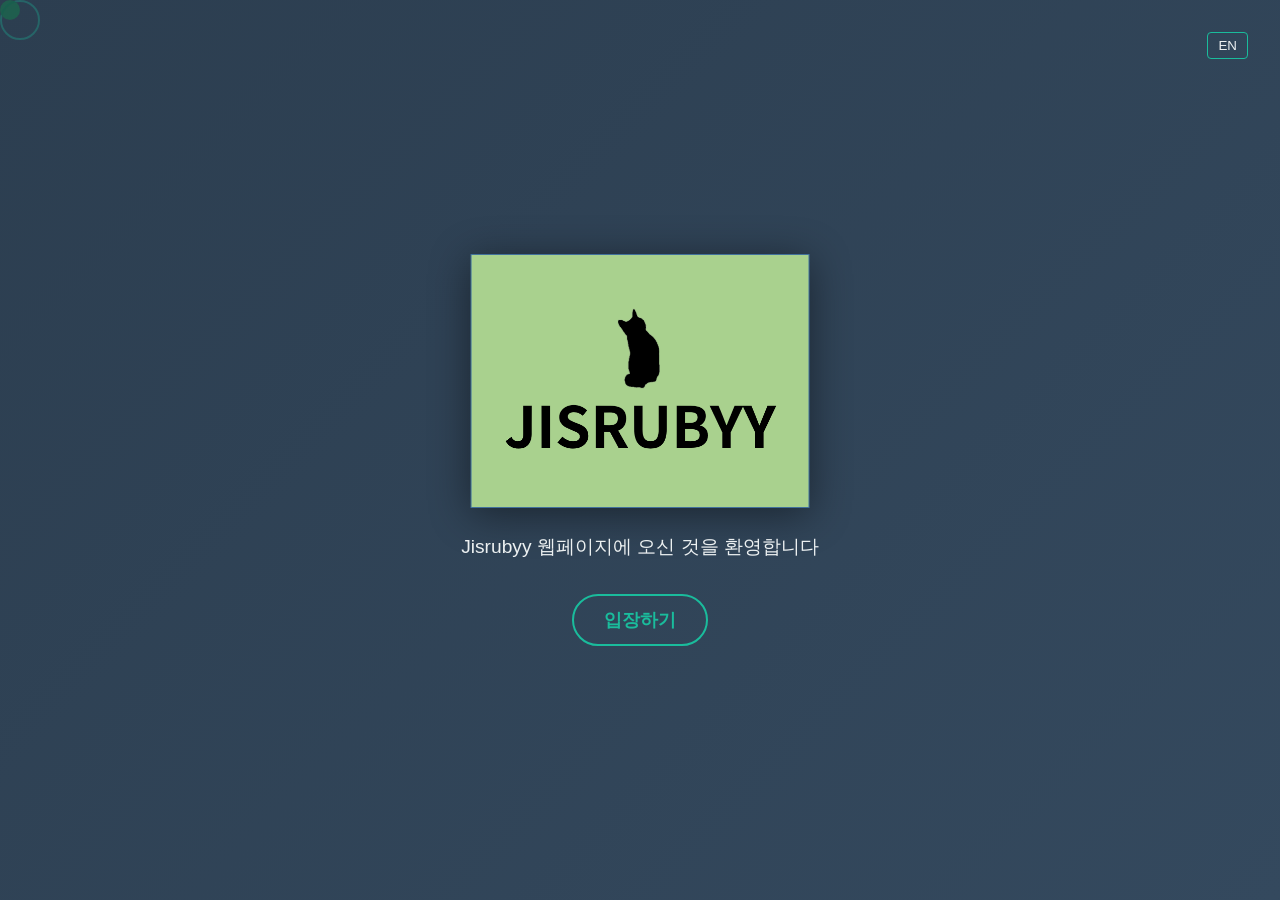
==== commit bde6f119: ""UTF-8 인코딩 변경 및 오류 페이지 URL 리디렉션 삭제"" ====
--- a/index.html
+++ b/index.html
@@ -5,9 +5,6 @@
     <meta name="viewport" content="width=device-width, initial-scale=1.0">
     <title>Jisrubyy Web - 개발자 페이지</title>
     <link rel="stylesheet" href="styles.css">
-    <script>
-        window.location.href = 'https://jisrubyywebpage.vercel.app/';
-    </script>
 </head>
 <body>
     <!-- 커스텀 커서 -->
